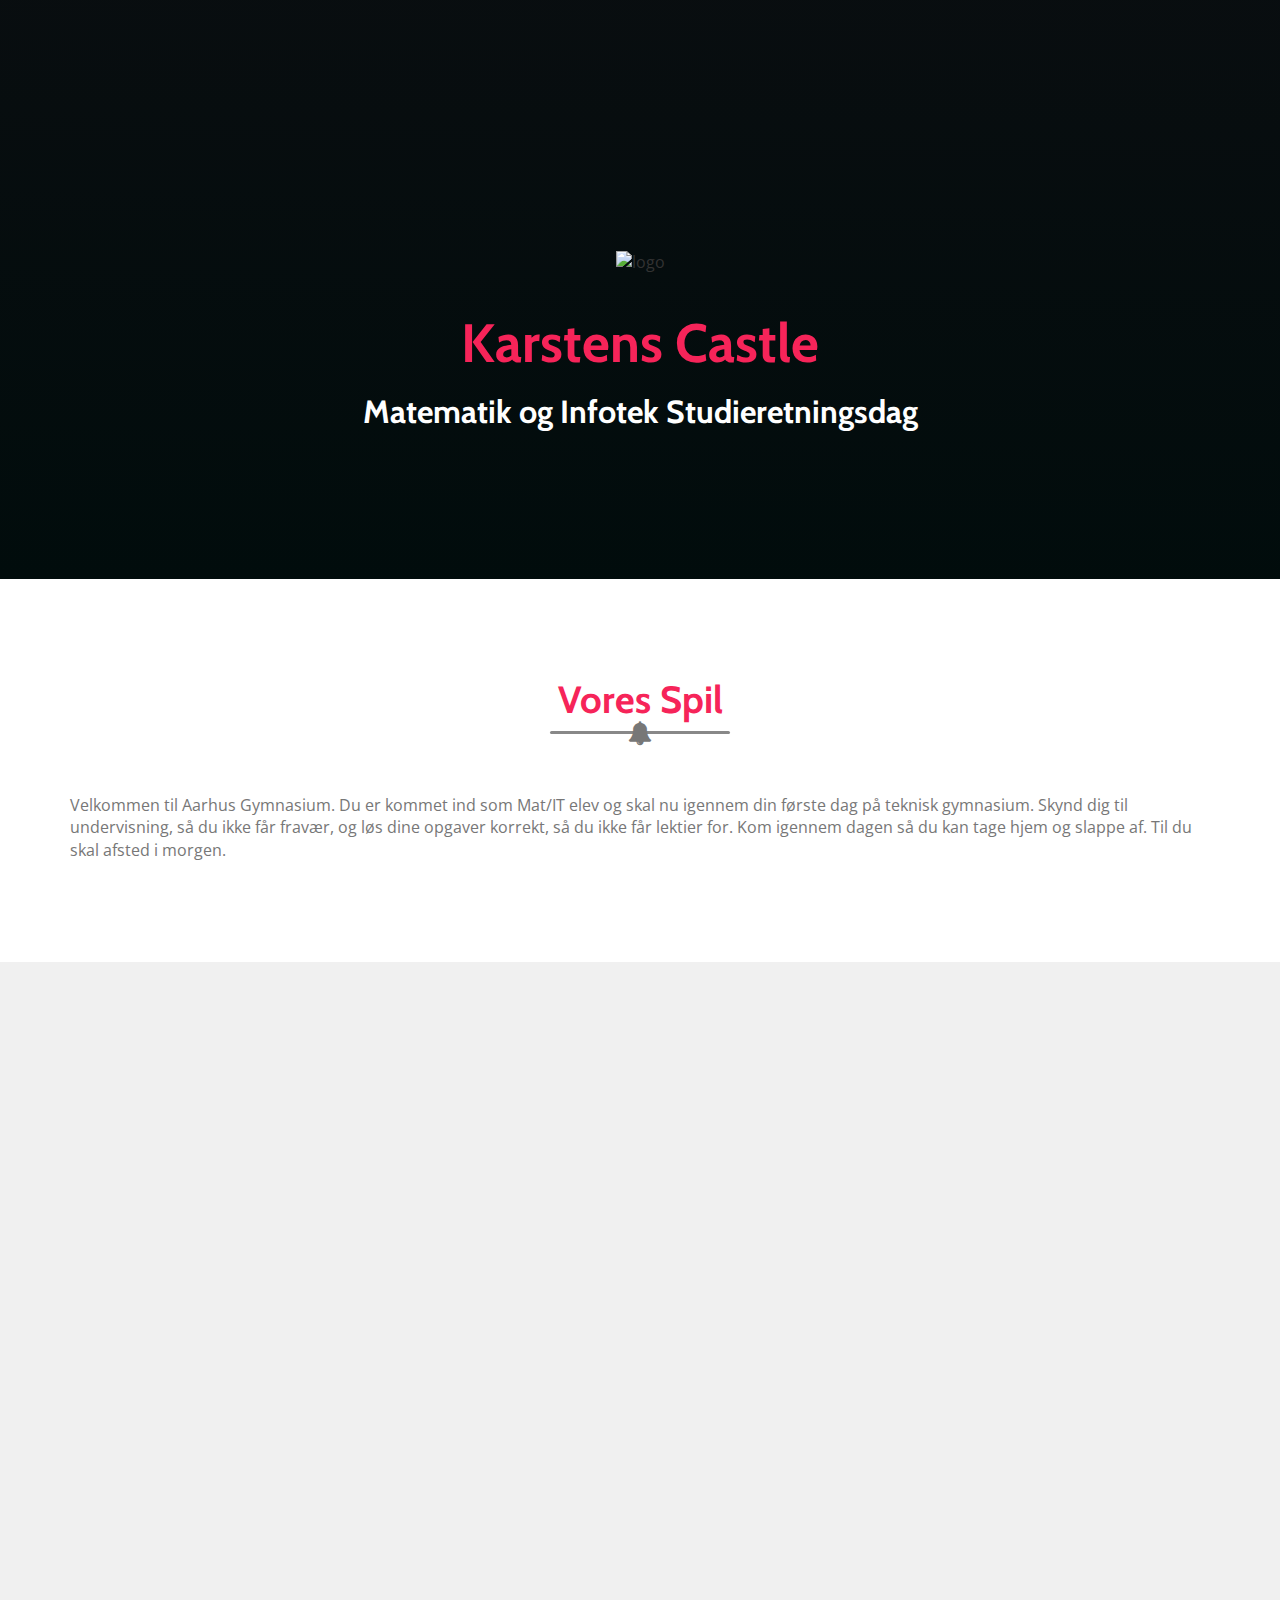
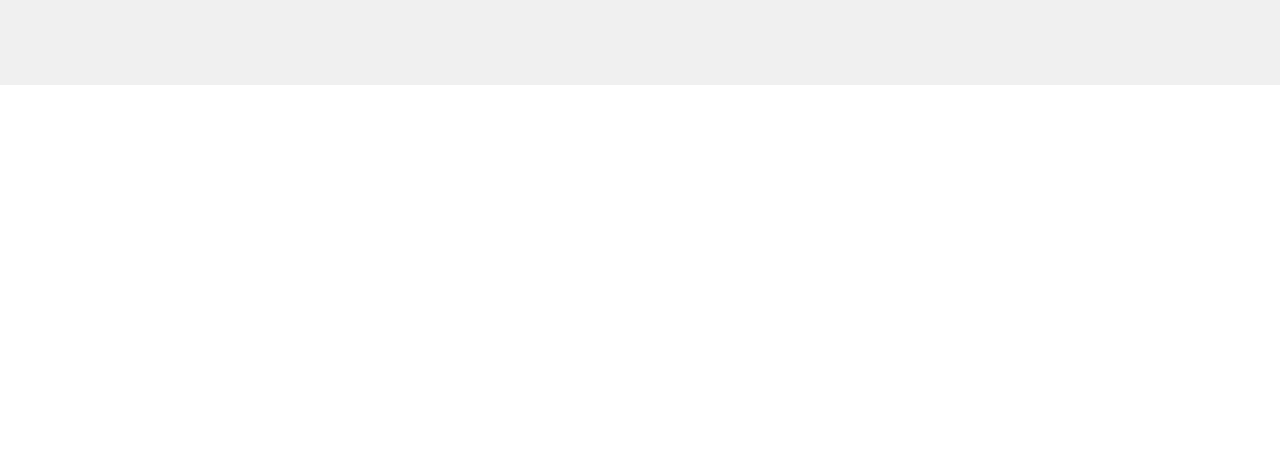
==== Website/Hjemmeside/index.html @ a25d5a2d "Hjemmeside Færdig." ====
<!DOCTYPE html>
<html lang="en">
<head>
	<meta charset="UTF-8">
	<meta http-equiv="X-UA-Compatible" content="IE=edge">
    <meta name="viewport" content="width=device-width, initial-scale=1">

   	<!-- TITLE -->
	<title>Themini - Creative Design Template </title>
	
	<!-- FAVICON  -->
	<link rel="icon" href="img/favicon.png">

	<!-- GOOGLE WEB FONTS -->
	<link href='https://fonts.googleapis.com/css?family=Open+Sans' rel='stylesheet' type='text/css'>
	<link href='https://fonts.googleapis.com/css?family=Cabin' rel='stylesheet' type='text/css'>

	<!-- BOOTSTRAP -->
	<link rel="stylesheet" href="css/bootstrap.min.css">

	<!-- FONT AWESOME -->
	<link rel="stylesheet" href="css/font-awesome.min.css">

	<!-- OWL COROUSEL -->
	<link rel="stylesheet" href="css/owl.carousel.css">
	<link rel="stylesheet" href="css/owl.theme.css">
	<link rel="stylesheet" href="css/owl.transitions.css">

	<!-- STYLE -->
	<link rel="stylesheet" href="css/style.css">

	<!-- ANIMATE CSS -->
	<link rel="stylesheet" href="css/animate.css">

	<!-- MAGNIFIC POPUP -->
	<link rel="stylesheet" href="css/magnific-popup.css">
	<link rel="stylesheet" href="css/magnific-popup-animation.css">

	<!--[if lt IE]>
      <script src="js/html5shiv.min.js"></script>
      <script src="js/respond.min.js"></script>
    <![endif]-->

</head>
<body>

	
	<!-- HEADER -->
	<header id="header">
		<!-- OVERLAY -->
		<div class="overlay">
			<!-- CONTAINER -->
			
			<!-- END CONTAINER -->


			<div class="container">
				

				<!-- HEADER CONTENT -->
				<div class="header-content">
					<!-- LOGO AND TOGGLE MOBILE DISPLAY -->
					<div class="navbar-header-brand">
						<!-- LOGO -->
						<a href="index.html"><img src="" alt="logo"></a>
						<!-- END LOGO -->
					</div>
					<!-- END LOGO AND TOGGLE MOBILE DISPLAY -->
					<div class="header-content-details">
						<h1>Karstens Castle</h1>
						<h2>Matematik og Infotek Studieretningsdag</h2>
					</div>
					
				</div>
				<!-- END HEADER CONTENT -->
				
			</div>
		</div>
		<!-- END OVERLAY -->
	</header>
	<!-- END HEADER -->
	
	<!-- SERVICES -->
	<section id="services">
		<div class="service">
			<div class="container aniview slow" av-animation="fadeInUp">
				<div class="service-head">
					<h3>Vores Spil</h3>
					<div class="typo"><i class="fa fa-bell"></i></div>
				</div>
				Velkommen til Aarhus Gymnasium. Du er kommet ind som Mat/IT elev og skal nu igennem din første dag på teknisk gymnasium. Skynd dig til undervisning, så du ikke får fravær, og løs dine opgaver korrekt, så du ikke får lektier for. Kom igennem dagen så du kan tage hjem og slappe af. Til du skal afsted i morgen.
					</div>
				</div>
		
		
	</section>
	<!-- END SERVICES -->

	
	<!-- ABOUT US -->
	<section id="about-us">
		<div class="about-us bg-dark">
			<div class="container aniview slow" av-animation="fadeInUp">
				<div class="about-us-head">
					<h3>Vores Projekt</h3>
					<div class="typo"><i class="fa fa-bell"></i></div>
				</div>
				<div class="row">
					<div class="col-md-3 col-sm-3">
						<div class="about-us-content">
							<i class="fa fa-user"></i>
							<h5>Realistisk Spiller</h5>
							<p>Lorem ipsum dolor sit amet, consectetur adipisicing elit. Minima doloremque</p>
							<i class="fa fa-thumbs-up"></i>
							<h5>Et godt spil</h5>
							<p>Lorem ipsum dolor sit amet, consectetur adipisicing elit. Minima doloremque</p>
						</div>
					</div>
					<div class="col-md-6 col-sm-6">
						<div class="about-us-img">
							<img src="img/about.jpg" alt="">
						</div>
					</div>
					<div class="col-md-3 col-sm-3">
						<div class="about-us-content-3">
							<i class="fa fa-support"></i>
							<h5>Programmeret i Processing 3</h5>
							<p>Lorem ipsum dolor sit amet, consectetur adipisicing elit. Minima doloremque</p>
							<i class="fa fa-laptop"></i>
							<h5>Lightweight</h5>
							<p>Lorem ipsum dolor sit amet, consectetur adipisicing elit. Minima doloremque emat lorem adipisciging eta ma</p>
						</div>
					</div>
				</div>
			</div>
		</div>
	</section>
	<!-- END ABOUT US -->

	

	<!-- GALLERY -->
	
	<!-- END GALLERY -->

	<!-- TEAM -->
	<section id="services">
		<div class="service">
			<div class="container aniview slow" av-animation="fadeInUp">
				<div class="service-head">
					<a class="download1" download href="game.exe">Download</a>
					<div class="typo"><i class="fa fa-bell"></i></div>
				</div>
				
					</div>
				</div>
		
		
	</section>
	<!-- END TEAM -->

	<!-- TESTIMONIALS -->
	
	

	<!-- LOADER -->
	<div id="loader"></div>
	<!-- END LOADER -->

	

	<!-- FOOTER -->
	
	<!-- END FOOTER -->


	<!-- SCRIPT -->
	<script src="js/jquery.min.js"></script>
	<script src="js/bootstrap.min.js"></script>
	<script src="js/owl.carousel.min.js"></script>
	<script src="js/jquery.scrollToTop.min.js"></script>
	<script src="js/jquery.magnific-popup.min.js"></script>
	<script src="js/jquery.aniview.min.js"></script>
	<script src="js/contact-form.js"></script>
	<script src="js/main.js"></script>
</body>
</html>
---- Website/Hjemmeside/css/style.css ----
/*	---------------
	
	Themini - Creative Design Template

	- GENERAL
	- LOADER
	- TYPOGRAPY
	- HEADER
	- SERVICES
	- ABOUT US
	- GALLERY/OUR WORK
	- TEAM
	- TESTIMONIALS
	- CONTACT
	- LOADER
	- FOOTER
	- MEDIA QUERIES

	--------------- 	*/


/*GENERAL*/
body {
	padding: 0;
	margin: 0;
	color: #777777;
	font-family: 'Open Sans', sans-serif;
	font-size: 16px;
}

a {
	color: #333333;
}

a:hover {
	color: #111111;
}

.bg-white {
	background: #ffffff;
}

.bg-dark {
	background: #f0f0f0;
}

.bg-pl {
	background: linear-gradient(rgba(2, 12, 12, 0.9),rgba(3, 12, 14, 0.9)),url(../img/parallax.jpg) no-repeat;
	background-attachment: fixed;
	background-size: cover;
}

.typo {
	height: 3px;
	background: #888888;
	width: 180px;
	border-radius: 10px;
	margin: 10px auto;
	font-size: 24px;
}

.typo i {
	position: relative;
	top: -15px;
}

.on {
	background: transparent;
	padding: 10px 0;
}

/*LOADER*/
#loader {
	position: fixed;
	left: 0px;
	top: 0px;
	width: 100%;
	height: 100%;
	z-index: 9999;
	background: url(../img/loader.gif) 50% 50% no-repeat, #ffffff;
}

/*TYPOGRAPY*/
h1 {
	font-size: 54px;
	padding: 0;
	margin: 0;
	font-family: 'Cabin', sans-serif;
	font-weight: 900;
	color: #444444;
}

h2 {
	font-size: 46px;
	padding: 0;
	margin: 0;
	font-family: 'Cabin', sans-serif;
	font-weight: 700;
	color: #444444;
}

h3 {
	font-size: 38px;
	padding: 0;
	margin: 0;
	font-family: 'Cabin', sans-serif;
	font-weight: 700;
	color: #444444;
}

h4 {
	font-size: 28px;
	padding: 0;
	margin: 0;
	font-family: 'Cabin', sans-serif;
	color: #444444;
}

h5 {
	font-size: 22px;
	padding: 0;
	margin: 0;
	font-family: 'Cabin', sans-serif;
	color: #444444;
}

h6 {
	font-size: 18px;
	padding: 0;
	margin: 0;
	font-family: 'Cabin', sans-serif;
	color: #444444;
}

/*HEADER*/
header {
	background: url(../img/full-header-bg.jpg) center no-repeat, #ffffff;
	background-size: cover;
	background-attachment: fixed;
}

.overlay {
	background: -moz-linear-gradient(181deg, rgba(11, 17, 20, 0.79) 0%, rgb(1, 12, 12) 100%); /* ff3.6+ */
	background: -webkit-linear-gradient(181deg, rgba(11, 17, 20, 0.79) 0%, rgb(1, 12, 12) 100%); /* safari5.1+,chrome10+ */
	background: -o-linear-gradient(181deg, rgba(11, 17, 20, 0.79) 0%, rgb(1, 12, 12) 100%); /* opera 11.10+ */
	background: -ms-linear-gradient(181deg, rgba(11, 17, 20, 0.79) 0%, rgb(1, 12, 12) 100%); /* ie10+ */
	background: linear-gradient(181deg, rgba(11, 17, 20, 0.79) 0%, rgb(1, 12, 12) 100%); /* w3c */
}

.navigation-menus {
	background: transparent;
	padding: 20px 0;
	border: 0;
	text-align: center;
}

.navigation-menus .button-default {
	background: #333333;
	color: #ffffff;
	font-size: 26px;
	border-radius: 50%;
	padding: 4px 12px;
}

.navigation-menus .button-default:focus {
	border: 0;
	box-shadow: none;
	outline: none;
}

.modal-menus-content {
	text-align: center;
	border-radius: 2px;
	background: #111;
	box-shadow: none;
	padding: 40px 20px;
	margin-top: 75px;
}

.modal-menus-content ul {
	list-style: none;
	padding: 0;
	margin: 0;
}

.modal-menus-content ul li {
	padding: 5px;
}

.modal-menus-content ul li a {
	color: #ffffff;
	font-weight: bold;
	font-size: 18px;
}

.modal-menus-content ul li a:hover {
	text-decoration: none;
	color: #F62459;
}

.modal-menus-content .button-default {
	right: 0;
	position: absolute;
	top: 0;
	background: #111;
	color: #ffffff;
	border: 0;
	font-size: 22px;
	margin: 0 auto;
	text-align: center;
}

.modal-menus-content .button-default:hover {
	color: #F62459;
}

.navbar-header-brand {
	text-align: center;
	margin-bottom: 40px;
}

.navbar-brand {
	padding: 0 15px; 
}

.header-content {
	margin: 250px 0 150px 0;
	text-align: center;
}

.header-content h1 {
	color: #F62459;
}

.header-content h2 {
	font-size: 32px;
	margin: 20px 0;
	color: #ffffff;
}

.header-content .button-default {
	margin-top: 100px;
	font-size: 18px;
	font-weight: bold;
	background: #ffffff;
	display: inline-block;
	padding: 15px 25px;
	border-radius: 30px;
	color: #333;
}

.header-content .button-default:hover {
	background: #F62459;
	color: #ffffff;
}

.header-content .button-default:hover a {
	color: #ffffff;
}

.header-content .button-default a:hover {
	text-decoration: none;
}

.header-content .button a {
	color: #ffffff;
}

.header-content .button a:hover {
	text-decoration: none;
}

/*SERVICES*/

.download1{
    color: #F62459;
    font-size: 4em;
    font-family: serif;
}

.service {
	padding: 100px 0;
}

.service-head {
	margin: 0 auto 60px;
	text-align: center;
	display: block;
}

.service-head h3 {
	color: #F62459;
}

.service-content {
	text-align: center;
	margin: 0 auto;
	padding: 20px 0;
	border-radius: 2px;
}

.service-icon {
	border: 2px solid transparent;
	width: 70px;
	height: 70px;
	margin: 0 auto;
	border-radius: 50%;
	padding: 10px;
	font-size: 30px;
	background: #444;
	color: #ffffff;
}

.service-content .service-icon:hover {
	border-color: #555;
	cursor: default;
	background-color: #ffffff;
	color: #444;
	transition: all 0.3s ease;
}

.service-content h5 {
	margin: 10px 0;
}

/*ABOUT US*/
.about-us {
	padding: 100px 0;
}

.about-us-head {
	margin: 0 auto 60px;
	text-align: center;
	display: block;
}

.about-us-head h3 {
	color: #F62459;
}

.about-us-content {
	text-align: right;
}

.about-us-content h5 {
	margin-bottom: 10px;
	margin-top: 5px;
}

.about-us-content i {
	background: #F62459;
	color: #ffffff;
	padding: 10px 10px;
	border-radius: 50%;
	margin-right: 5px;
	font-size: 28px;
	margin-top: 20px;
	margin-bottom: 10px;
	height: 50px;
	width: 50px;
	text-align: center;
}

.about-us-content-3 i {
	background: #F62459;
	color: #ffffff;
	padding: 10px 10px;
	border-radius: 50%;
	margin-left: 5px;
	font-size: 28px;
	margin-top: 20px;
	margin-bottom: 10px;
}

.about-us-img img {
	width: 100%;
	height: 100%;
}


/*CONTENT INFO*/
.content-info {
	padding: 100px 0;
	color: #ffffff;
}

.content-info-details {
	text-align: right;
	border-right: 2px solid #ffffff;
	padding: 20px;
}

.content-info-details-2 {
	border-left: 2px solid #ffffff;
	padding: 20px;
}

.content-info h4 {
	color: #ffffff;
	margin: 10px 0;
}

.content-info i {
	background: #F62459;
	padding: 10px;
	font-size: 24px;
	border-radius: 50%;
}


/*GALLERY*/
.gallery {
	padding: 100px 0;
}

.gallery-head {
	margin: 0 auto 25px;
	text-align: center;
	display: block;
}

.gallery-head h3 {
	color: #F62459;
}

.gallery-content {
	margin: 15px 0;
	position: relative;
}


.gallery-content:hover .caption{
	display: block;
	cursor: default;
	opacity: 1;
}

.gallery-content img {
	width: 100%;
	height: 100%;
}

.caption {
	position: absolute;
	text-align: center;
	top: 0;
	left: 0;
	right: 0;
	margin: 0 auto;
	display: none;
	width: 100%;
	height: 100%;
	background: rgba(33, 41, 40, 0.82);
	transition: all 0.5s ease;
	opacity: 0;
}

.caption i {
	text-align: center;
	color: #F62459;
	font-size: 28px;
	margin-top: 28%;
	transform: translateY(-100%);
	transition: all 500ms ease-out;
	padding: 6px;
	transform: rotate(90deg);
	background: #ffffff;
	border-radius: 50%;
	padding: 10px;
}

.caption i:hover {
	border-color: #F62459;
}

.caption:hover i {
	transform: translateY(0);
}

/*TEAM*/
.team {
	padding: 100px 0;
}

.team-head {
	margin: 0 auto 60px;
	text-align: center;
	display: block;
}

.team-head h3 {
	color: #F62459;
}

.team-content img {
	width: 100%;
	height: 100%;
}

.team-content-details {
	padding: 20px;
	text-align: center;
	border-top: 0;
	background: #F62459;
	color: #ffffff;
}
.team-content-details h5 {
	margin-bottom: 5px;
	color: #ffffff;
}

.team-content-details ul {
	margin: 0;
	padding: 0;
	list-style: none;
}

.team-content-details ul li {
	display: inline-block;
}

.team-content-details ul li a {
	margin: 3px;
}

.team-content-details ul li a i {
	border: 1px solid #ffffff;
	padding: 8px 10px;
	border-radius: 50%;
	height: 35px;
	width: 35px;
	text-align: center;
	color: #ffffff;
}

.team-content-details ul li a i:hover {
	background: #ffffff;
	color: #F62459;
}

.triangle {
	width: 0;
	height: 0;
	border-style: solid;
	border-width: 30px 30px 0 30px;
	border-color: #F62459 transparent transparent transparent;
	margin: 0 auto;

}


/*TESTIMONIALS*/
.testimonials {
	padding: 100px 0 60px 0;
}

.testimonials .typo {
	height: 3px;
	background: #ffffff;
	width: 180px;
	border-radius: 10px;
	margin: 10px auto;
	font-size: 24px;
}

.testimonials .typo i {
	position: relative;
	top: -15px;
	color: #ffffff;
	background: transparent;
}

.testimonials-head {
	margin: 0 auto 60px;
	text-align: center;
	display: block;
	color: #ffffff;
}

.testimonials-head h3 {
	color: #F62459;
}

.testimonial-content {
	text-align: center;
	color: #ffffff;
}

.testimonial-content h6 {
	color: #ffffff;
}

.testimonial-content img {
	margin: 40px 0 20px 0;
	border-radius: 50%;
}

.testimonial-content .owl-pagination {
	margin-top: 30px;
}

.testimonial-content .owl-buttons {
	display: none;
}

/*CONTACT*/
.contact {
	padding: 100px 0;
}

.contact-head {
	margin: 0 auto 60px;
	text-align: center;
	display: block;
}

.contact-head h3 {
	color: #F62459;
}

.contact-content {
	color: #555555;
}

.contact-content form .form-group input {
	height: 50px;
	border: 1px solid #cccccc;
	border-radius: 5px;
}

.contact-content form .form-group input:focus {
	border-color: #F62459;
	box-shadow: none;
}

.contact-content form .form-group textarea {
	padding-top: 15px;
	border: 1px solid #cccccc;
	border-radius: 5px;
} 

.contact-content form .form-group textarea:focus {
	border-color: #F62459;
	box-shadow: none;
}

.contact-button {
	text-align: center;
	margin: 30px auto 0;
}

.contact-button .button-default {
	background: #444444;
	border: 0;
	padding: 10px 20px;
	border-radius: 25px;
	color: #ffffff;
	font-weight: bold;
	width: 100%;
}

.contact-button .button-default:hover {
	background: #F62459;
}

.contact-sc-media {
	padding: 40px;
}

.contact-sc-media .icon {
	float: left;
}

.contact-sc-media .icon i {
	background: #F62459;
	padding: 20px 18px; 
	color: #ffffff;
	border-radius: 50%;
	font-size: 22px;
	height: 60px;
	width: 60px;
	text-align: center;
}

.contact-sc-media .content-details {
	float: left;
	margin-left: 30px;
}

.sc-media {
	display: block;
	margin: 10px 0;
	color: #ffffff;
}

.sc-media h5 {
	color: #ffffff;
}

.alert-success {
	text-align: center;
}

.clear {
	clear: both;
}

/*SOCIAL MEDIA*/
.social-media {
	background: #F62459;
	color: #ffffff;
	text-align: center;
}

.social-media a {
	color: #ffffff;
	padding: 20px;
}

.social-media a i {
	padding: 40px 20px;
	font-size: 30px;
}

.social-media .fb:hover {
	background: #3b5998;
}

.social-media .tw:hover {
	background: #00aced;
}

.social-media .g:hover {
	background: #dd4b39;
}

.social-media .lkd:hover {
	background: #007bb6;
}

.social-media .thm:hover {
	background: #bb0000;
}

.social-media .yt:hover {
	background: #32506d;
}


/*FOOTER*/
footer {
	color: #ffffff;
	background: #111111;
	padding: 0;
	margin: 0;
}

.footer-content {
	text-align: center;
	margin: 0 auto;
	color: #ffffff;
	background: #111111;
	padding: 50px 0;
}

.footer-content ul {
	padding: 0;
	margin: 0;
	list-style: none;
}

.footer-content ul li {
	display: inline-block;
	margin: 4px;
}

.footer-content ul li a {
	color: #ffffff;
}

.footer-content ul li a i {
	border-radius: 50%;
	border: 2px solid #ffffff;
	padding: 12px 12px;
	font-size: 24px;
	height: 50px;
	width: 50px;
}

.footer-content ul li a i:hover {
	background: #F62459;
	border-color: #F62459;
}

.footer-content h6 {
	color: #ffffff;
	margin: 20px 10px 10px;
}

.footer-content h6 a {
	color: #F62459;
}

.footer-content h6 a:hover {
	text-decoration: none;
	opacity: 0.9;
}

/*MEDIA QUERIES*/
@media (max-width: 980px) {

	.about-us-content {
		margin-bottom: 30px;
	}

	.team-content-details ul li a {
		margin: 0;
	}
	
	.navbar-right {
		float: none !important; 
	}

	.navbar-header {
		text-align: center;
	}


}

@media (max-width: 640px) {
	
	.navbar-brand {
		float: left;
	}

	.navbar-header {
		width: 50%;
		float: left;
	}
	
	.team-content-details ul li {
		margin-top: 5px;
	}
}

@media (max-width: 480px) {
	.col-hp {
		width: 100%;
	}

	.team-content {
		margin: 15px 0;
	}

	.pricing-content {
		margin: 15px 0;
	}

	.contact-content {
		padding: 0 10%;
	}
}

@media (max-width: 360px) {
	.col-hp {
		width: 100%;
	}

	.team-content {
		margin: 15px 0;
	}

	.pricing-content {
		margin: 15px 0;
	}

	.contact-content {
		padding: 0 10%;
	}
}
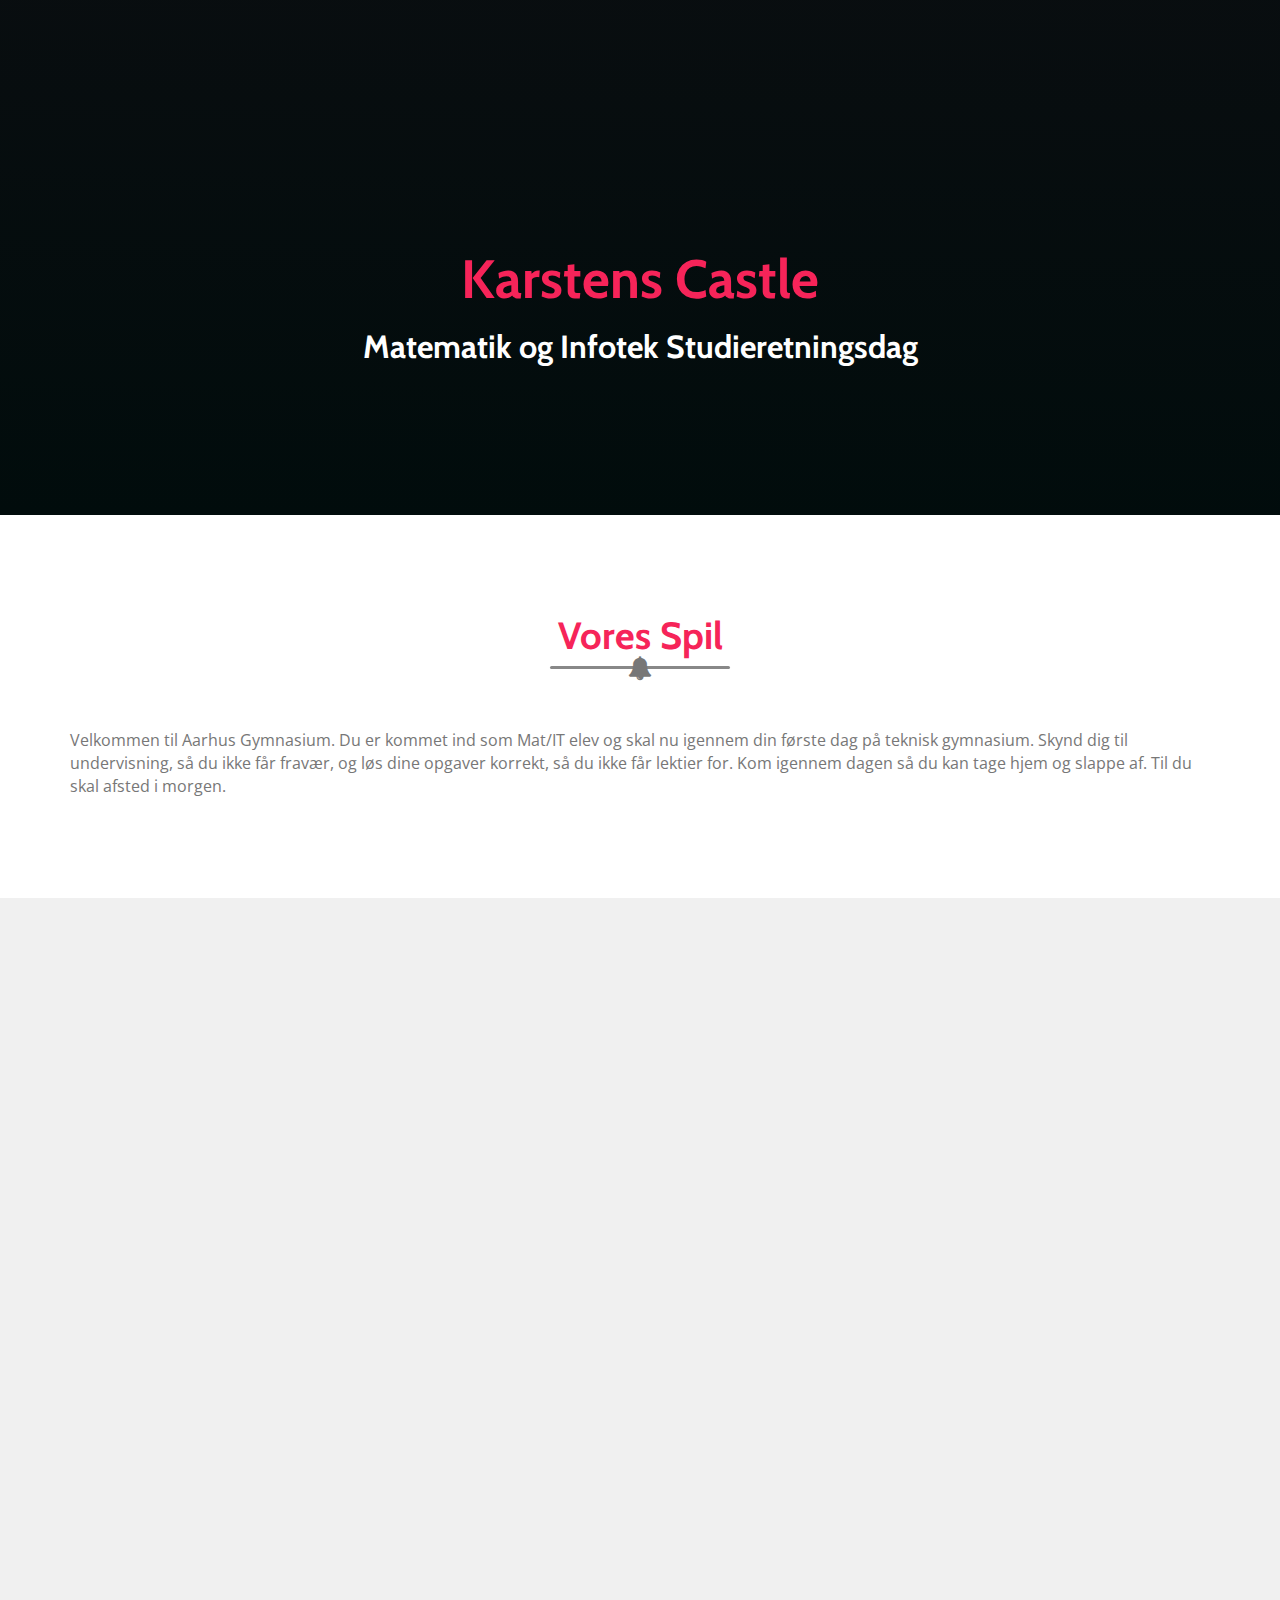
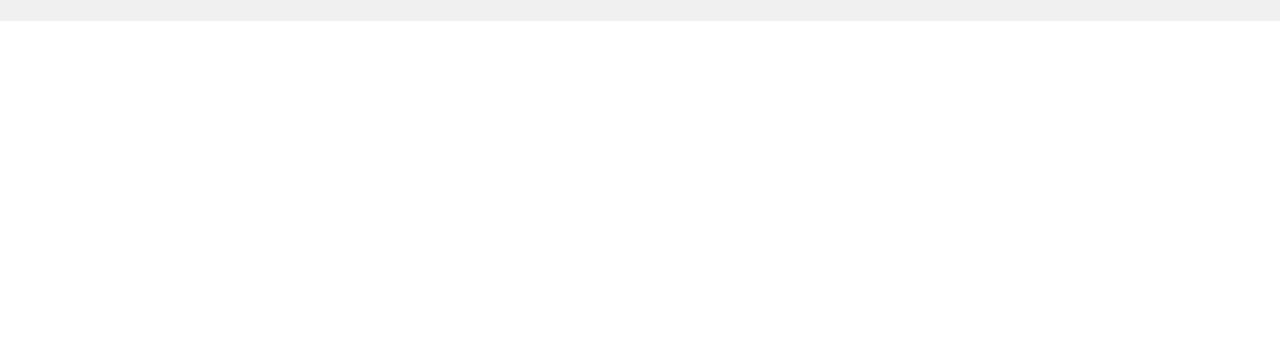
==== commit f8a6fd81: "Bug Fix" ====
--- a/Website/Hjemmeside/index.html
+++ b/Website/Hjemmeside/index.html
@@ -6,7 +6,7 @@
     <meta name="viewport" content="width=device-width, initial-scale=1">
 
    	<!-- TITLE -->
-	<title>Themini - Creative Design Template </title>
+	<title>Karstens Castle</title>
 	
 	<!-- FAVICON  -->
 	<link rel="icon" href="img/favicon.png">
@@ -62,7 +62,7 @@
 					<!-- LOGO AND TOGGLE MOBILE DISPLAY -->
 					<div class="navbar-header-brand">
 						<!-- LOGO -->
-						<a href="index.html"><img src="" alt="logo"></a>
+						
 						<!-- END LOGO -->
 					</div>
 					<!-- END LOGO AND TOGGLE MOBILE DISPLAY -->
--- a/Website/Hjemmeside/css/style.css
+++ b/Website/Hjemmeside/css/style.css
@@ -274,8 +274,10 @@
 
 .download1{
     color: #F62459;
-    font-size: 4em;
-    font-family: serif;
+    font-size: 38px;
+	padding: 0;
+	margin: 0;
+	font-family: 'Cabin', sans-serif;
 }
 
 .service {
